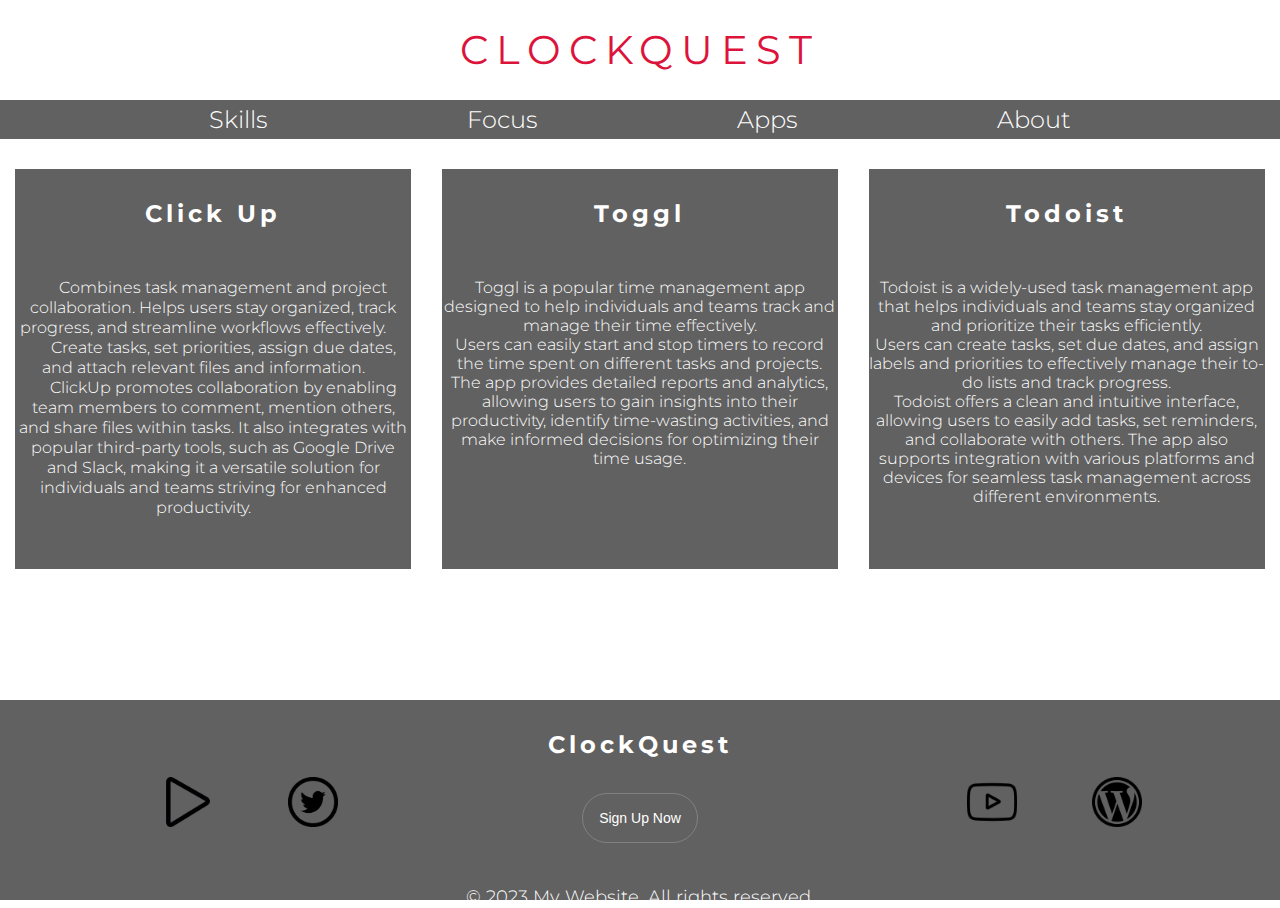
==== apps.html @ b295b9c7 "column fix" ====
<!DOCTYPE html>
<html lang="en">

<head>
    <meta charset="UTF-8">
    <meta http-equiv="X-UA-Compatible" content="IE=edge">
    <meta name="viewport" content="width=device-width, initial-scale=1.0">
    <meta name="keywords" content="time management, busy, organise">

    <link rel="stylesheet" href="assets/css/style.css">
    <title> ClockQuest </title>
</head>

<body>
    <header>
        <div><a href="index.html">
                <h1 id="logo" class="logo">ClockQuest</h1>
            </a>
        </div>
        <nav>
            <ul id="menu">
                <li>
                    <a href="skills.html">Skills</a>
                </li>
                <li>
                    <a href="focus.html">Focus</a>
                </li>
                <li>
                    <a href="apps.html">Apps</a>
                </li>
                <li>
                    <a href="signup.html">About</a>
                </li>
            </ul>
        </nav>
    </header>
    <main>
        <div class="website-row">
            <div class="column">
                <div class="column-long">
                    <a href="https://clickup.com/" target="_blank" rel="noopener" aria-label="Visit the ClickUp App"
                        (opens in a new tab)>
                        <h2 id="app-link">Click Up</h2>
                        <p>
                            <ul>
                                <li>Combines task management and project
                                    collaboration.
                                    Helps users stay organized, track progress,
                                    and streamline
                                    workflows effectively.</li>

                                <li>
                                    Create tasks, set priorities, assign due dates, and attach
                                    relevant files and information.
                                </li>

                                <li>
                                    ClickUp promotes collaboration by enabling team members to comment, mention others,
                                    and
                                    share files within tasks. It
                                    also integrates with popular third-party tools, such as Google Drive and Slack,
                                    making
                                    it a versatile solution for individuals and teams striving for
                                    enhanced productivity.
                                </li>
                            </ul>
                        </p>
                    </a>
                </div>
            </div>
            <div class="column">
                <div>
                    <a href="https://toggl.com/plan/index" target="_blank" rel="noopener"
                        aria-label="Visit the Toggl App" (opens in a new tab)>
                        <h2 id="app-link">Toggl</h2>
                        <p>
                            <ul>
                                <li>Toggl is a popular time management app designed to help individuals and teams track
                                    and
                                    manage their time effectively.</li>

                                <li>Users can easily start and stop timers to record the time spent on different tasks
                                    and
                                    projects.</li>

                                <li>The app provides detailed reports and analytics, allowing users to gain insights
                                    into
                                    their
                                    productivity, identify
                                    time-wasting activities, and make informed decisions for optimizing their time
                                    usage.
                                </li>
                            </ul>

                        </p>
                    </a>
                </div>
            </div>
            <div class="column">
                <div>
                    <a href="https://todoist.com" target="_blank" rel="noopener" aria-label="Visit the todoist App"
                        (opens in a new tab)>
                        <h2 id="app-link">Todoist</h2>
                        <p>
                            <ul>
                                <li>Todoist is a widely-used task management app that helps individuals and teams stay
                                    organized and prioritize their tasks
                                    efficiently.

                                <li>Users can create tasks, set due dates, and assign labels and priorities to
                                    effectively
                                    manage their to-do lists and
                                    track progress.</li>

                                <li>Todoist offers a clean and intuitive interface, allowing users to easily add tasks,
                                    set
                                    reminders, and collaborate with
                                    others. The app also supports integration with various platforms and devices for
                                    seamless task management across
                                    different environments.</li>

                            </ul>
                    </a>
                </div>
            </div>
        </div>
    </main>
    <footer class="container">
        <div class="website-row">
            <div class="website-left">
                <a href="https://play.google.com/store/games" alt="Google Play Icon" title="Google Play Store"
                    target="_blank" rel="noopener" aria-label="Visit Google PlayStore (opens in a new tab)"><img
                        src="assets/images/play-button.png" width="50" height="50"></a>
                <a href="https://twitter.com" alt="Twitter icon" title="Twitter" target="_blank" rel="noopener"
                    aria-label="Visit our Twitter page (opens in a new tab)"><img src="assets/images/twitter1.png"
                        width="50" height="50"></a>
            </div>
            <div>
                <a href="index.html">
                    <h1 id="logo-footer" class="logo-footer">ClockQuest</h1>
                </a>
                <div class="footer-wrapper">
                    <div class="footer-adiv">
                        <a href="signup.html" class="btn btn-footer">Sign Up Now</a>
                    </div>
                </div>
            </div>
            <div class="website-right">
                <a href="https://youtube.com" target="_blank" alt="Youtube Icon" title="YouTube" rel=" noopener"
                    aria-label="Visit our YouTube page (opens in a new tab)"><img src="assets/images/Youtube (1).png"
                        width="50" height="50"></a>
                <a href="https://wordpress.com/log-in?redirect_to=https%3A%2F%2Fwordpress.com%2F" alt="Word Press Icon"
                    title="WordPress" target="_blank" rel="noopener"
                    aria-label="Visit my WordPress Blog (opens in a new tab)"><img src="assets/images/wordpress.png"
                        width="50" height="50"></a>
            </div>
        </div>

        <div class="row">
            <div>
                <p>&copy; 2023 My Website. All rights reserved.</p>
            </div>
        </div>

    </footer>


</body>

</html>
---- assets/css/style.css ----
@import url('https://fonts.googleapis.com/css2?family=Montserrat:wght@300&family=Wix+Madefor+Text:wght@600&display=swap');

* {
    margin: 0;
    padding: 0;
    border: none;
}

* {
    box-sizing: border-box;
}

body {
    font-family: Montserrat, sans-serif;
    font-weight: 300;
    color: #616161;
}

/*headings and logo*/

h1 {
    font-family: Montserrat;
    font-size: 40px;
    letter-spacing: 4px;
    color: white;
}

h2 {
    font-family: Montserrat;
    letter-spacing: 4px;
    color: crimson;
    font-size: 24px;
    font-weight: bold;
    margin-top: 10px;
    margin-bottom: 10px;
}

p {
    text-align: center;
    margin: 10px;
    padding: 10px;
    margin-bottom: 20px;
}

li {
    text-align: center;
}

#logo {
    display: block;
    margin: 0 auto;
    /* Center horizontally */
    max-width: 400px;
    /* Adjust the max-width as needed */
    text-decoration: underline white;
    font-weight: 400;
    font-family: Montserrat;
    text-transform: uppercase;
    letter-spacing: 8px;
    color: crimson;
    text-align: center;
    line-height: 100px;
}


#menu {
    font-size: 150%;
}

nav {
    background-color: #616161;
    color: #fff;
    padding: 5px;
    height: 10%;
}

nav ul {
    list-style-type: none;
    padding: 0;
    margin: 0;
    display: flex;
    /* Display list items horizontally */
    justify-content: center;
    /* Center-align list items */

}

nav li {
    margin: 0 100px;
    display: inline;
    /* Add some spacing between list items */
}

nav a {
    text-decoration: none;
    color: #fff;
}


#menu a:hover {
    border-bottom: 1px solid white;
}

.logo {
    display: block;
    margin: 0 auto;
    /* Center horizontally */
    max-width: 500px;
    /* Adjust the max-width as needed */
    background-color: white;
    /* Set a background color for the logo */
    transform: scale(1);
    /* Start with a scaled-down size */
    animation: logo-animation 1s ease-in-out forwards;
    /* Apply the scale animation */
}

@keyframes logo-animation {
    from {
        transform: scale(0);
    }

    to {
        transform: scale(1);
    }
}

/*main image*/
#main-image {
    height: 425px;
    width: 100%;
    background: url('../images/pexels-photo-707676.jpeg');
    opacity: 0.5;
    background-color: rgba(255, 0, 0, );
}

.main-image-text {
    background-color: rgba(0, 0, 0, 0.8);
    /* Fallback color */
    opacity: 1.0;
    color: white;
    font-weight: bold;
    border: 5px solid #f1f1f1;
    position: absolute;
    top: 50%;
    left: 50%;
    transform: translate(-50%, -50%);
    z-index: 2;
    height: 50%;
    width: 80%;
    margin-top: 10%;
    padding: 5px;
    text-align: center;
}

.column {
    height: 100px;
    width: 50%;
    float: left;
}

.row::after {
    content: "";
    clear: both;
    display: table;
}


/*banners*/
.hover-container {
    text-align: center;
    border-bottom: 3px solid crimson;
    font-size: 1em;
    transition: all 0.25s linear;
    position: relative;
    margin: 2%;
}

.hover-container:before {
    content: "";
    display: block;
    width: 100%;
    height: 3px;
    background-color: #616161;
    position: absolute;
    left: 0;
    bottom: -3px;
    /* this is to match where the border is */
    transform-origin: left;
    transform: scale(0);
    transition: 0.25s linear;
    /*   will-change: transform; */
}

.hover-container:hover:before {
    transform: scale(1);
}


/*time management main section with 3 paragraphs*/

div p {
    color: #616161;
    font-size: 18px;
    line-height: 1.0;
    margin-top: 0;
    margin-bottom: 30px;
    text-align: center;
    padding: 5px;
}

#life-control {
    text-align: center;
    margin: 50px 0;
    font-size: 150%;
}

/*footer*/

footer {
    height: 200px;
    background-color: #616161;
    color: #fff;
    text-align: center;
    align-items: flex-end;
}

footer p {
    line-height: 10px;
    margin-bottom: 10px;
    color: white;
    margin: 0;
}

.footer-wrapper {
    padding-top: 50px;
    padding-bottom: 50px;
    font-size: 14px;
    text-align: center;
}

.footer-wrapper .footer-adiv .btn.btn-footer {
    padding: 16px;
    border-radius: 99px;
    margin-bottom: 40px;
    color: #fff;
    font-family: Poppins, sans-serif;
    width: 100%;
    -webkit-box-shadow: none;
    box-shadow: none;
    background-color: transparent;
    border: 1px solid rgba(255, 255, 255, .2);
    transition: .3s ease;
}

.footer-wrapper .footer-adiv .btn.btn-footer:hover {
    color: #fff;
    font-weight: bold;
}

.container {
    display: flex;
    justify-content: center;
    align-items: center;
    flex-wrap: wrap;
    padding: 20px;
}

img {
    margin: 25px;
}

.website-left,
.website-right {
    display: flex;
    align-items: center;
    gap: 25px;
}

#logo-footer {
    text-align: center;
    margin: 0;
    font-size: 24px;
    font-weight: bold;
    color: #fff;
}



.website-left a,
.website-right a {
    color: crimson;
}

.website-left a:hover,
.website-right a:hover {
    text-decoration: underline;
}

.website-left:before,
.website-right:before {
    content: "";
    display: block;
    height: 5px;
    width: 100%;
    background-color: crimson;
    margin-bottom: 15px;
}

/*sign up with email*/
#button {
    color: crimson;
}

.input-group {
    text-align: center;
    float: right;
    padding: 10px;
}

.button-zoom {}

/*app menu*/
body {
    font-family: Montserrat, sans-serif;
    font-weight: 300;
    color: #3a3a3a;
    min-height: 100vh;
    display: flex;
    flex-direction: column;
    margin: 0;
}

main {
    margin: 10px 0;
    flex-grow: 1;
}

.website-row {
    display: flex;
    width: 100%;
    justify-content: space-around;
    margin-top: 10px;
    margin-bottom: 10px;
    flex-grow: 1;
}

.container {
    display: flex;
    flex-wrap: wrap;
}

.column {
    text-align: center;
    text-decoration: none;
    background-color: #616161;
    width: calc(33.3% - 30px);
    margin: 10px;
    height: 25rem;
}

.column:hover {
    transform: scale(1.025);
}

.column-long {
    flex: 2;
    color: #616161;
}

div h3 {
    color: white;
    font-size: 25px;
    padding-bottom: 10px;
}

div.column-long ul li {
    display: inline;
    margin: 20px;
    line-height: 20px;
}

/*styling app links*/
a {
    color: white;
    text-decoration: none;
}

#app-link {
    padding-top: 20px;
    color: white;
    text-decoration: none;
}

#app-link:hover {
    color: crimson;
    text-decoration: none;
}

/*skills html*/
#skills-image {
    height: 400px;
    width: 100%;
    background: url('../images/pexels-photo-s714701.jpeg') no-repeat left;
    object-fit: cover;
}

#skills ls-text {
    color: white;
    text-align: center;
    font-size: 150%;
    background-color: #616161;
}

/* sign up form */

.container-signup {
    display: flex;
    justify-content: center;
    align-items: center;
    height: 100vh;
    background: url('../images/pexels-photo-714701.jpeg') no-repeat center center fixed;
    background-size: cover;
}

.signup-form {
    border: 2px solid #616161;
    background-color: rgba(255, 255, 255, 0.8);
    padding: 20px;
    margin: 0 auto;
    /* Add this line to center the form */
    max-width: 400px;
    /* Add this line to limit the form width */
}

.signup-form h2 {
    text-align: center;
}

.form-group {
    margin-bottom: 15px;
}

label {
    display: block;
    font-weight: bold;
}

input[type="text"],
input[type="email"] {
    width: 100%;
    padding: 10px;
    border: 1px solid #ccc;
    opacity: 0.8;
}

button[type="submit"] {
    display: block;
    width: 100%;
    padding: 10px;
    background-color: #333;
    color: #fff;
    border: none;
    cursor: pointer;
}

button[type="submit"]:hover {
    background-color: #555;
}

/* Media queries for mobile and tablet */
@media screen and (max-width: 767px) {
    header h1 {
        font-size: 24px;
    }

    main {
        margin: 10px;
        padding: 0;
    }

    section {
        margin-bottom: 20px;
    }

    h2 {
        font-size: 20px;
    }

    p {
        font-size: 14px;
    }
}

@media screen and (min-width: 768px) and (max-width: 1023px)
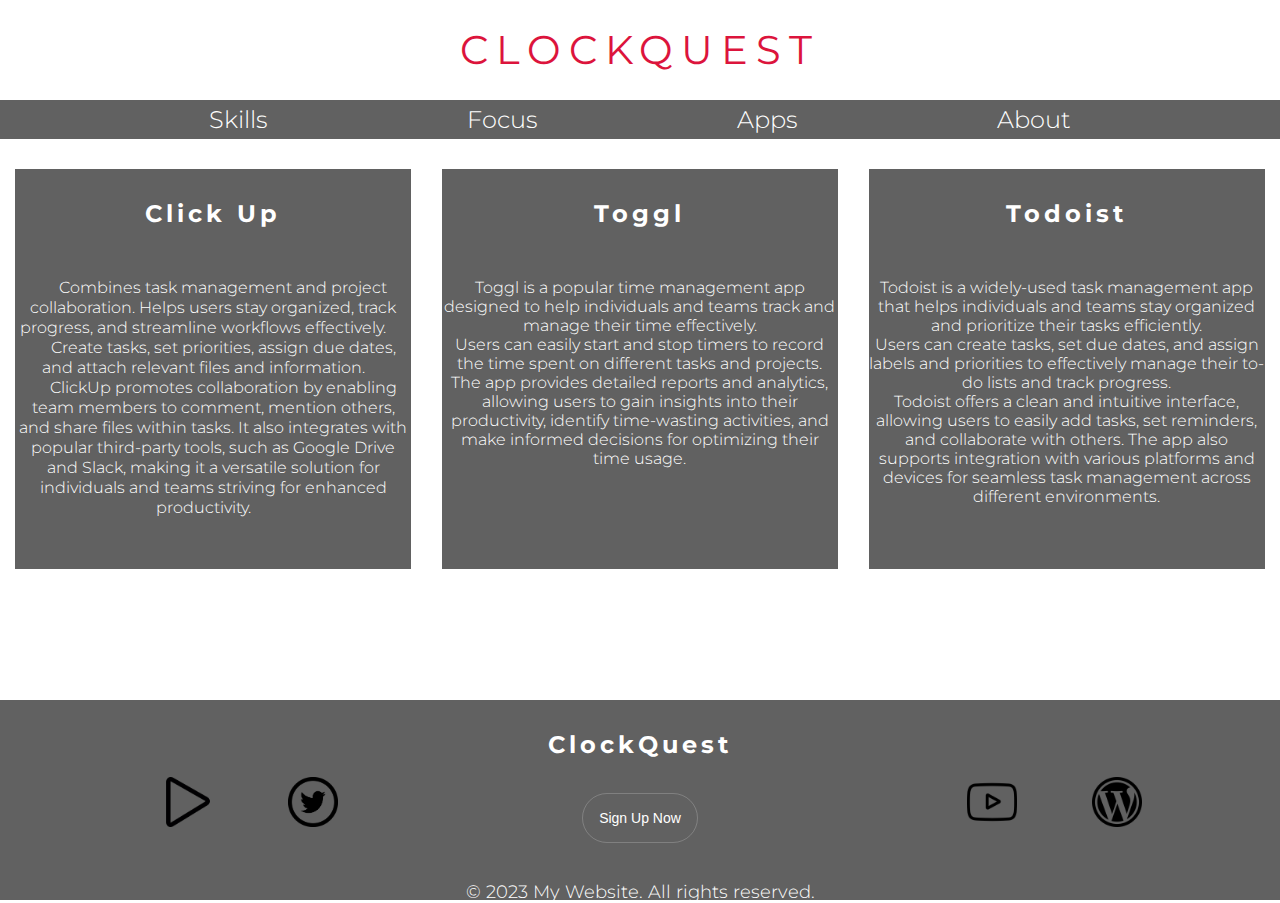
==== commit 153a49cb: "fixed html errors" ====
--- a/apps.html
+++ b/apps.html
@@ -38,9 +38,8 @@
         <div class="website-row">
             <div class="column">
                 <div class="column-long">
-                    <a href="https://clickup.com/" target="_blank" rel="noopener" aria-label="Visit the ClickUp App"
-                        (opens in a new tab)>
-                        <h2 id="app-link">Click Up</h2>
+                    <a href="https://clickup.com/" target="_blank" rel="noopener" aria-label="Visit the ClickUp App">
+                        <h2 id="app-link-clickup">Click Up</h2>
                         <p>
                             <ul>
                                 <li>Combines task management and project
@@ -64,15 +63,14 @@
                                     enhanced productivity.
                                 </li>
                             </ul>
-                        </p>
                     </a>
                 </div>
             </div>
             <div class="column">
                 <div>
                     <a href="https://toggl.com/plan/index" target="_blank" rel="noopener"
-                        aria-label="Visit the Toggl App" (opens in a new tab)>
-                        <h2 id="app-link">Toggl</h2>
+                        aria-label="Visit the Toggl App">
+                        <h2 id="app-link-toggl">Toggl</h2>
                         <p>
                             <ul>
                                 <li>Toggl is a popular time management app designed to help individuals and teams track
@@ -91,16 +89,13 @@
                                     usage.
                                 </li>
                             </ul>
-
-                        </p>
                     </a>
                 </div>
             </div>
             <div class="column">
                 <div>
-                    <a href="https://todoist.com" target="_blank" rel="noopener" aria-label="Visit the todoist App"
-                        (opens in a new tab)>
-                        <h2 id="app-link">Todoist</h2>
+                    <a href="https://todoist.com" target="_blank" rel="noopener" aria-label="Visit the todoist App">
+                        <h2 id="app-link-todoist">Todoist</h2>
                         <p>
                             <ul>
                                 <li>Todoist is a widely-used task management app that helps individuals and teams stay
@@ -128,12 +123,12 @@
     <footer class="container">
         <div class="website-row">
             <div class="website-left">
-                <a href="https://play.google.com/store/games" alt="Google Play Icon" title="Google Play Store"
-                    target="_blank" rel="noopener" aria-label="Visit Google PlayStore (opens in a new tab)"><img
-                        src="assets/images/play-button.png" width="50" height="50"></a>
-                <a href="https://twitter.com" alt="Twitter icon" title="Twitter" target="_blank" rel="noopener"
+                <a href="https://play.google.com/store/games" title="Google Play Store" target="_blank" rel="noopener"
+                    aria-label="Visit Google PlayStore (opens in a new tab)"><img src="assets/images/play-button.png"
+                        alt="Google Play Icon" width="50" height="50"></a>
+                <a href="https://twitter.com" title="Twitter" target="_blank" rel="noopener"
                     aria-label="Visit our Twitter page (opens in a new tab)"><img src="assets/images/twitter1.png"
-                        width="50" height="50"></a>
+                        alt="Twitter icon" width="50" height="50"></a>
             </div>
             <div>
                 <a href="index.html">
@@ -146,13 +141,12 @@
                 </div>
             </div>
             <div class="website-right">
-                <a href="https://youtube.com" target="_blank" alt="Youtube Icon" title="YouTube" rel=" noopener"
-                    aria-label="Visit our YouTube page (opens in a new tab)"><img src="assets/images/Youtube (1).png"
-                        width="50" height="50"></a>
-                <a href="https://wordpress.com/log-in?redirect_to=https%3A%2F%2Fwordpress.com%2F" alt="Word Press Icon"
-                    title="WordPress" target="_blank" rel="noopener"
-                    aria-label="Visit my WordPress Blog (opens in a new tab)"><img src="assets/images/wordpress.png"
-                        width="50" height="50"></a>
+                <a href="https://youtube.com" target="_blank" title="YouTube" rel=" noopener"
+                    aria-label="Visit our YouTube page (opens in a new tab)"><img src="assets/images/Youtube(1).png"
+                        alt="Youtube Icon" width="50" height="50"></a>
+                <a href="https://wordpress.com/log-in?redirect_to=https%3A%2F%2Fwordpress.com%2F" title="WordPress"
+                    target="_blank" rel="noopener" aria-label="Visit my WordPress Blog (opens in a new tab)"><img
+                        src="assets/images/wordpress.png" alt="Word Press Icon" width="50" height="50"></a>
             </div>
         </div>
 
--- a/assets/css/style.css
+++ b/assets/css/style.css
@@ -115,6 +115,24 @@
     /* Apply the scale animation */
 }
 
+article {
+    text-align: center;
+}
+
+article h3,
+h4,
+h5,
+h6 {
+    text-align: center;
+    color: crimson;
+}
+
+.focus {
+    text-align: center;
+    margin-top: 20px;
+    padding: 5px;
+}
+
 @keyframes logo-animation {
     from {
         transform: scale(0);
@@ -131,7 +149,6 @@
     width: 100%;
     background: url('../images/pexels-photo-707676.jpeg');
     opacity: 0.5;
-    background-color: rgba(255, 0, 0, );
 }
 
 .main-image-text {
@@ -209,7 +226,19 @@
     padding: 5px;
 }
 
-#life-control {
+#life-control-1 {
+    text-align: center;
+    margin: 50px 0;
+    font-size: 150%;
+}
+
+#life-control-3 {
+    text-align: center;
+    margin: 50px 0;
+    font-size: 150%;
+}
+
+#life-control-3 {
     text-align: center;
     margin: 50px 0;
     font-size: 150%;
@@ -223,13 +252,14 @@
     color: #fff;
     text-align: center;
     align-items: flex-end;
+    margin-top: 20px;
 }
 
 footer p {
     line-height: 10px;
-    margin-bottom: 10px;
     color: white;
     margin: 0;
+    padding: 0;
 }
 
 .footer-wrapper {
@@ -317,8 +347,6 @@
     float: right;
     padding: 10px;
 }
-
-.button-zoom {}
 
 /*app menu*/
 body {
@@ -386,13 +414,35 @@
     text-decoration: none;
 }
 
-#app-link {
+#app-link-todoist {
     padding-top: 20px;
     color: white;
     text-decoration: none;
 }
 
-#app-link:hover {
+#app-link-toggl {
+    padding-top: 20px;
+    color: white;
+    text-decoration: none;
+}
+
+#app-link-clickup {
+    padding-top: 20px;
+    color: white;
+    text-decoration: none;
+}
+
+#app-link-todoist:hover {
+    color: crimson;
+    text-decoration: none;
+}
+
+#app-link-toggl:hover {
+    color: crimson;
+    text-decoration: none;
+}
+
+#app-link-clickup:hover {
     color: crimson;
     text-decoration: none;
 }
@@ -410,6 +460,14 @@
     text-align: center;
     font-size: 150%;
     background-color: #616161;
+}
+
+.article-border {
+    border-width: 3px;
+    border-style: solid;
+    border-color: #616161;
+    margin: 5px;
+    text-align: center;
 }
 
 /* sign up form */
@@ -490,6 +548,59 @@
     p {
         font-size: 14px;
     }
-}
-
-@media screen and (min-width: 768px) and (max-width: 1023px)+
+
+}
+
+@media screen and (max-width: 950px) {
+
+    header h1 {
+        font-size: 16px;
+    }
+
+    main {
+        margin: 12px;
+        padding: 0;
+    }
+
+    section {
+        margin-bottom: 12px;
+    }
+
+    h2 {
+        font-size: 14px;
+    }
+
+    p {
+        font-size: 10px;
+    }
+
+    #main-image-text {
+        display: none;
+    }
+
+    #menu {
+        margin: auto;
+        display: flex;
+        flex-direction: column;
+        resize: vertical;
+        overflow: hidden;
+        background-color: #616161;
+    }
+
+    #menu a {
+        float: left;
+        display: block;
+        color: #f2f2f2;
+        text-align: center;
+        padding: 14px 16px;
+        text-decoration: none;
+        font-size: 17px;
+    }
+
+    footer {
+        img {
+            margin: auto;
+        }
+    }
+}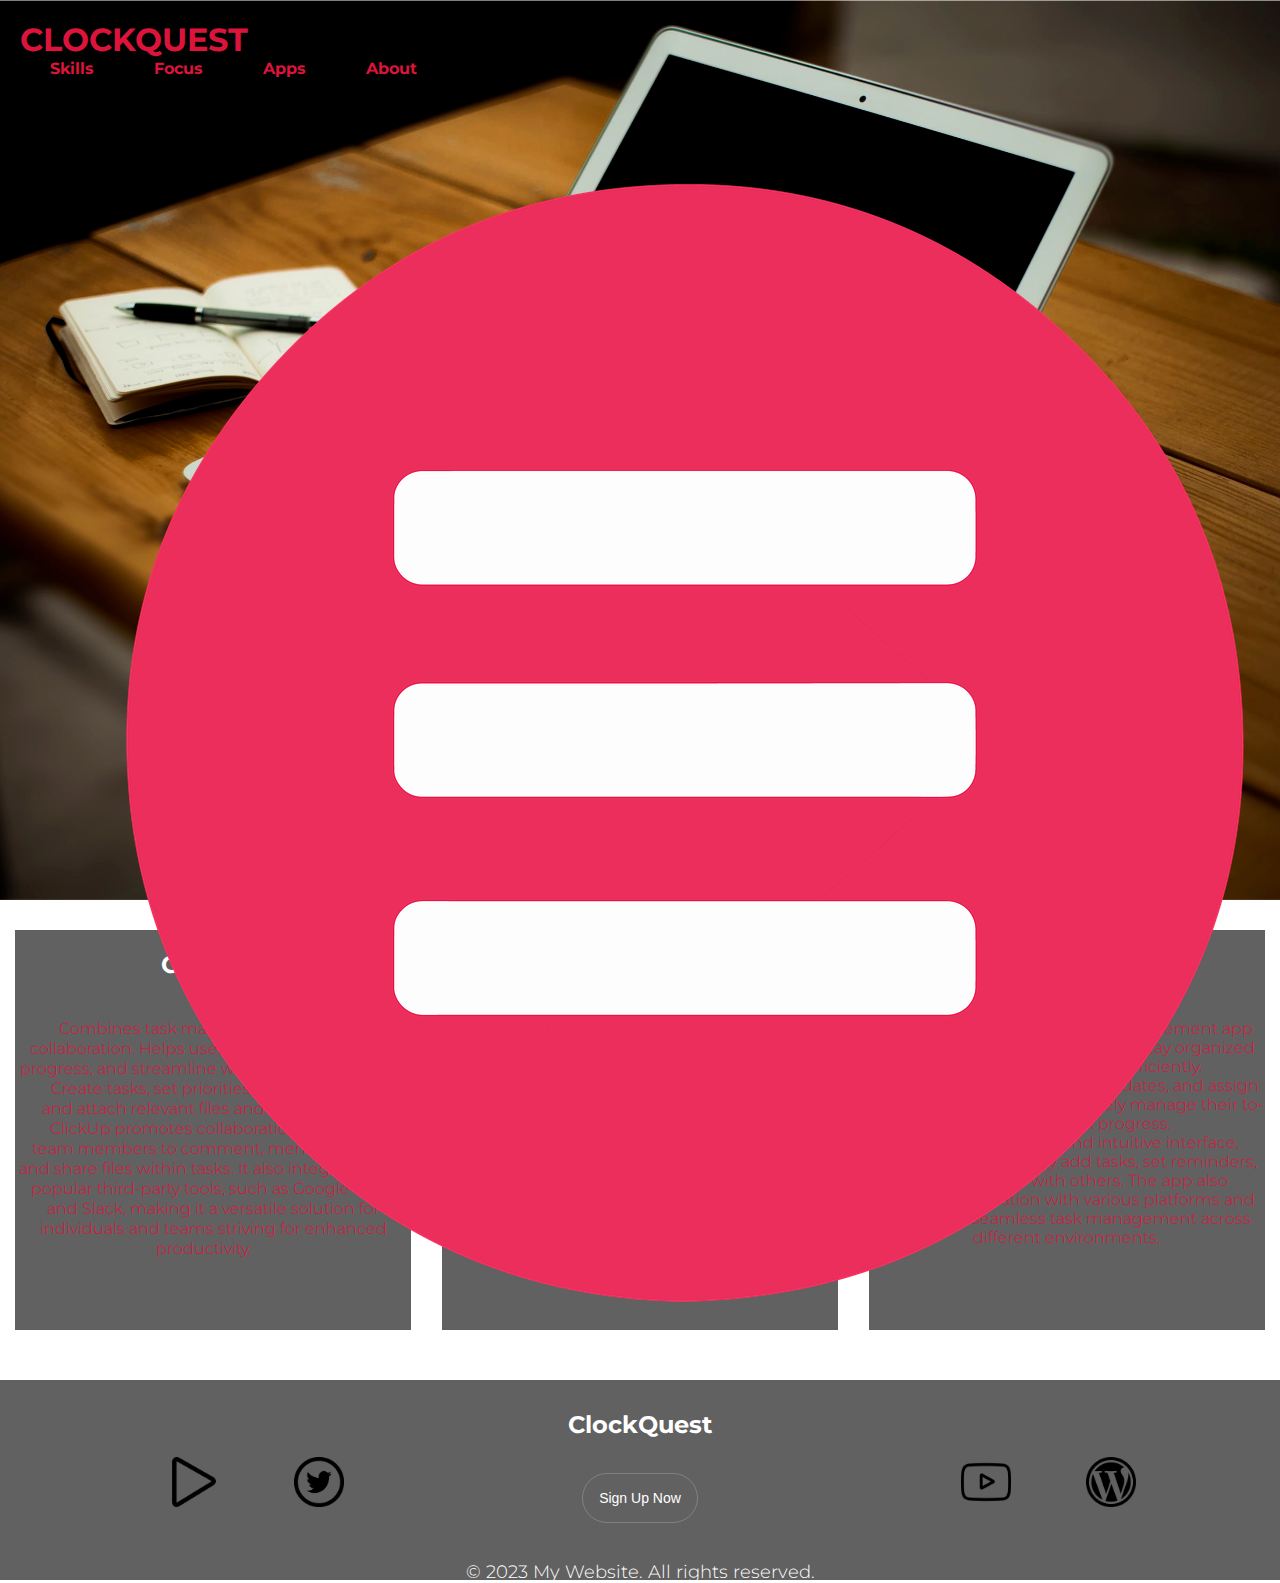
==== commit 0471c5df: "nav links" ====
--- a/apps.html
+++ b/apps.html
@@ -5,69 +5,97 @@
     <meta charset="UTF-8">
     <meta http-equiv="X-UA-Compatible" content="IE=edge">
     <meta name="viewport" content="width=device-width, initial-scale=1.0">
-    <meta name="keywords" content="time management, busy, organise">
-
+    <meta name="keywords" content="time management, busy, organise, productivity">
+    <meta name="description"
+        content="time management, busy life, organise your life, increase productivity, focus on your daily tasks">
     <link rel="stylesheet" href="assets/css/style.css">
     <title> ClockQuest </title>
 </head>
 
 <body>
+    <nav class="navbar">
+        <a href="index.html">
+            <h1 id="logo" class="logo">ClockQuest</h1>
+        </a>
+        <ul class="nav-links">
+            <li class="active">
+                <a href="skills.html">Skills</a>
+            </li>
+            <li class="active">
+                <a href="focus.html">Focus</a>
+            </li>
+            <li class="active">
+                <a href="apps.html">Apps</a>
+            </li>
+            <li class="active">
+                <a href="signup.html">About</a>
+            </li>
+        </ul>
+        <img src="./assets/images/menu-button.webp" alt="Menu" class="menu-button">
+    </nav>
+
     <header>
-        <div><a href="index.html">
-                <h1 id="logo" class="logo">ClockQuest</h1>
-            </a>
-        </div>
-        <nav>
-            <ul id="menu">
-                <li>
-                    <a href="skills.html">Skills</a>
-                </li>
-                <li>
-                    <a href="focus.html">Focus</a>
-                </li>
-                <li>
-                    <a href="apps.html">Apps</a>
-                </li>
-                <li>
-                    <a href="signup.html">About</a>
-                </li>
-            </ul>
-        </nav>
+        <wrapper>
+            <div class="main-text-image">
+                <h2>Losing Track Of Your Time?</h2>
+                <div class="line"></div>
+                <h2>Have A Never Ending To Do List?</h2>
+                <div class="line"></div>
+                <h2>Want To Be Productive?</h2>
+                <br>
+                <a href="signup.html" class="learnmorebtn">Increase Productivity</a>
+            </div>
+        </wrapper>
     </header>
+    <script>
+        const menubutton = document.querySelector('.menu-button');
+        const navlinks = document.querySelector('.nav-links');
+
+        menubutton.addEventListener('click', () => {
+            navlinks.classlist.toggle('mobile-menu');
+        })
+    </script>
+
+
+
     <main>
         <div class="website-row">
             <div class="column">
                 <div class="column-long">
-                    <a href="https://clickup.com/" target="_blank" rel="noopener" aria-label="Visit the ClickUp App">
-                        <h2 id="app-link-clickup">Click Up</h2>
-                        <p>
-                            <ul>
-                                <li>Combines task management and project
-                                    collaboration.
-                                    Helps users stay organized, track progress,
-                                    and streamline
-                                    workflows effectively.</li>
+                    <div class="leftColumn">
+                        <a href="https://clickup.com/" target="_blank" rel="noopener"
+                            aria-label="Visit the ClickUp App">
+                            <h2 id="app-link-clickup">Click Up</h2>
+                            <p>
+                                <ul>
+                                    <li>Combines task management and project
+                                        collaboration.
+                                        Helps users stay organized, track progress,
+                                        and streamline
+                                        workflows effectively.</li>
 
-                                <li>
-                                    Create tasks, set priorities, assign due dates, and attach
-                                    relevant files and information.
-                                </li>
+                                    <li>
+                                        Create tasks, set priorities, assign due dates, and attach
+                                        relevant files and information.
+                                    </li>
 
-                                <li>
-                                    ClickUp promotes collaboration by enabling team members to comment, mention others,
-                                    and
-                                    share files within tasks. It
-                                    also integrates with popular third-party tools, such as Google Drive and Slack,
-                                    making
-                                    it a versatile solution for individuals and teams striving for
-                                    enhanced productivity.
-                                </li>
-                            </ul>
-                    </a>
+                                    <li>
+                                        ClickUp promotes collaboration by enabling team members to comment, mention
+                                        others,
+                                        and
+                                        share files within tasks. It
+                                        also integrates with popular third-party tools, such as Google Drive and Slack,
+                                        making
+                                        it a versatile solution for individuals and teams striving for
+                                        enhanced productivity.
+                                    </li>
+                                </ul>
+                        </a>
+                    </div>
                 </div>
             </div>
             <div class="column">
-                <div>
+                <div class="middleColumn">
                     <a href="https://toggl.com/plan/index" target="_blank" rel="noopener"
                         aria-label="Visit the Toggl App">
                         <h2 id="app-link-toggl">Toggl</h2>
@@ -93,7 +121,7 @@
                 </div>
             </div>
             <div class="column">
-                <div>
+                <div class="rightColumn">
                     <a href="https://todoist.com" target="_blank" rel="noopener" aria-label="Visit the todoist App">
                         <h2 id="app-link-todoist">Todoist</h2>
                         <p>
--- a/assets/css/style.css
+++ b/assets/css/style.css
@@ -3,188 +3,117 @@
 * {
     margin: 0;
     padding: 0;
-    border: none;
-}
-
-* {
     box-sizing: border-box;
 }
 
-body {
-    font-family: Montserrat, sans-serif;
-    font-weight: 300;
-    color: #616161;
-}
-
-/*headings and logo*/
-
-h1 {
-    font-family: Montserrat;
-    font-size: 40px;
-    letter-spacing: 4px;
-    color: white;
-}
-
-h2 {
-    font-family: Montserrat;
-    letter-spacing: 4px;
-    color: crimson;
-    font-size: 24px;
+a {
+    text-decoration: none;
+    padding: 0px; /*changed last night to fix footer was at 10px*/
+    color: crimson;
+}
+
+.logo {
+    color: crimson;
+    text-transform: uppercase;
+    text-decoration: none;
+}
+
+header {
+    width: 100vw;
+    height: 100vh;
+    background-image: url(../images/mac_book.jpg);
+    background-position: center;
+    background-size: cover;
+    display: flex;
+    align-items: center;
+    justify-content: center;
+    color: white;
+    letter-spacing: 5px;
+    text-align: center;
+}
+
+.header-content {
+    margin-bottom: 200px;
+    color: white;
+}
+
+.header-content h2 {
+    font-size: 6vmin;
+    text-align: center;
+}
+
+.line {
+    width: 190px;
+    height: 4px;
+    background: white;
+    margin: 10px auto;
+    border-radius: 5px;
+}
+
+.header-content h1 {
+    font-size: 15vmin;
+    margin-top: 30px;
+    margin-bottom: 30px;
+    text-align: center;
+}
+
+.learnmorebtn {
+    padding: 8px 10px;
+    background: crimson;
+    border-radius: 30px;
+    color: white;
+    float: bottom;
+}
+
+ul {
+    list-style: none;
+}
+
+.main-text-image {
+    width: 320px;
+    padding: 10px;
+    border: 5px solid gray;
+    margin: 0;
+    color: white;
+    background-color: grey;
+
+}
+
+/*nav bar*/
+.navbar {
+    position: absolute;
+    top: 0;
+    left: 0;
+    display: inline-block;
+    width: 100%;
+    justify-content: space-between;
+    padding: 20px;
+    color: white;
+}
+
+.nav-links {
+    display: flex;
+    align-items: center;
+}
+
+.nav-links li {
+    margin: 0 30px;
+    color: crimson;
+    text-decoration: none;
+}
+
+.nav-links li a:hover {
+    border-bottom: 1px solid crimson;
+}
+
+.active {
+    color: crimson;
+    text-decoration: none;
     font-weight: bold;
-    margin-top: 10px;
-    margin-bottom: 10px;
-}
-
-p {
-    text-align: center;
-    margin: 10px;
-    padding: 10px;
-    margin-bottom: 20px;
-}
-
-li {
-    text-align: center;
-}
-
-#logo {
-    display: block;
-    margin: 0 auto;
-    /* Center horizontally */
-    max-width: 400px;
-    /* Adjust the max-width as needed */
-    text-decoration: underline white;
-    font-weight: 400;
-    font-family: Montserrat;
-    text-transform: uppercase;
-    letter-spacing: 8px;
-    color: crimson;
-    text-align: center;
-    line-height: 100px;
-}
-
-
-#menu {
-    font-size: 150%;
-}
-
-nav {
-    background-color: #616161;
-    color: #fff;
-    padding: 5px;
-    height: 10%;
-}
-
-nav ul {
-    list-style-type: none;
-    padding: 0;
-    margin: 0;
-    display: flex;
-    /* Display list items horizontally */
-    justify-content: center;
-    /* Center-align list items */
-
-}
-
-nav li {
-    margin: 0 100px;
-    display: inline;
-    /* Add some spacing between list items */
-}
-
-nav a {
-    text-decoration: none;
-    color: #fff;
-}
-
-
-#menu a:hover {
-    border-bottom: 1px solid white;
-}
-
-.logo {
-    display: block;
-    margin: 0 auto;
-    /* Center horizontally */
-    max-width: 500px;
-    /* Adjust the max-width as needed */
-    background-color: white;
-    /* Set a background color for the logo */
-    transform: scale(1);
-    /* Start with a scaled-down size */
-    animation: logo-animation 1s ease-in-out forwards;
-    /* Apply the scale animation */
-}
-
-article {
-    text-align: center;
-}
-
-article h3,
-h4,
-h5,
-h6 {
-    text-align: center;
-    color: crimson;
-}
-
-.focus {
-    text-align: center;
-    margin-top: 20px;
-    padding: 5px;
-}
-
-@keyframes logo-animation {
-    from {
-        transform: scale(0);
-    }
-
-    to {
-        transform: scale(1);
-    }
-}
-
-/*main image*/
-#main-image {
-    height: 425px;
-    width: 100%;
-    background: url('../images/pexels-photo-707676.jpeg');
-    opacity: 0.5;
-}
-
-.main-image-text {
-    background-color: rgba(0, 0, 0, 0.8);
-    /* Fallback color */
-    opacity: 1.0;
-    color: white;
-    font-weight: bold;
-    border: 5px solid #f1f1f1;
-    position: absolute;
-    top: 50%;
-    left: 50%;
-    transform: translate(-50%, -50%);
-    z-index: 2;
-    height: 50%;
-    width: 80%;
-    margin-top: 10%;
-    padding: 5px;
-    text-align: center;
-}
-
-.column {
-    height: 100px;
-    width: 50%;
-    float: left;
-}
-
-.row::after {
-    content: "";
-    clear: both;
-    display: table;
-}
-
-
-/*banners*/
-.hover-container {
+}
+
+
+*banners*/.hover-container {
     text-align: center;
     border-bottom: 3px solid crimson;
     font-size: 1em;
@@ -213,9 +142,7 @@
     transform: scale(1);
 }
 
-
 /*time management main section with 3 paragraphs*/
-
 div p {
     color: #616161;
     font-size: 18px;
@@ -228,24 +155,26 @@
 
 #life-control-1 {
     text-align: center;
+    color: white;
     margin: 50px 0;
     font-size: 150%;
 }
 
-#life-control-3 {
-    text-align: center;
+#life-control-2 {
+    text-align: center;
+    color: white;
     margin: 50px 0;
     font-size: 150%;
 }
 
 #life-control-3 {
     text-align: center;
+    color: white;
     margin: 50px 0;
     font-size: 150%;
 }
 
 /*footer*/
-
 footer {
     height: 200px;
     background-color: #616161;
@@ -315,8 +244,6 @@
     color: #fff;
 }
 
-
-
 .website-left a,
 .website-right a {
     color: crimson;
@@ -409,10 +336,7 @@
 }
 
 /*styling app links*/
-a {
-    color: white;
-    text-decoration: none;
-}
+
 
 #app-link-todoist {
     padding-top: 20px;
@@ -463,15 +387,14 @@
 }
 
 .article-border {
-    border-width: 3px;
+    border-width: 1px;
     border-style: solid;
-    border-color: #616161;
+    border-color: #bbbbbb;
     margin: 5px;
     text-align: center;
 }
 
 /* sign up form */
-
 .container-signup {
     display: flex;
     justify-content: center;
@@ -526,81 +449,41 @@
     background-color: #555;
 }
 
-/* Media queries for mobile and tablet */
-@media screen and (max-width: 767px) {
-    header h1 {
-        font-size: 24px;
-    }
-
-    main {
-        margin: 10px;
+/* Media queries for mobile and tablet *
+
+/*media queries*/
+@media screen and (max-width: 950px) {
+    .navbar {
         padding: 0;
-    }
-
-    section {
-        margin-bottom: 20px;
-    }
-
-    h2 {
-        font-size: 20px;
-    }
-
-    p {
-        font-size: 14px;
-    }
-
-
-}
-
-@media screen and (max-width: 950px) {
-
-    header h1 {
-        font-size: 16px;
-    }
-
-    main {
-        margin: 12px;
-        padding: 0;
-    }
-
-    section {
-        margin-bottom: 12px;
-    }
-
-    h2 {
-        font-size: 14px;
-    }
-
-    p {
-        font-size: 10px;
-    }
-
-    #main-image-text {
-        display: none;
-    }
-
-    #menu {
-        margin: auto;
-        display: flex;
+        display: block;
+    }
+
+    .logo {
+        position: absolute;
+        top: 30px;
+        left: 30px;
+    }
+
+    .nav-links {
         flex-direction: column;
-        resize: vertical;
+        width: 100%;
+        height: auto;
+        justify-content: center;
+        background-color: #616161;
         overflow: hidden;
-        background-color: #616161;
-    }
-
-    #menu a {
-        float: left;
-        display: block;
-        color: #f2f2f2;
-        text-align: center;
-        padding: 14px 16px;
-        text-decoration: none;
-        font-size: 17px;
-    }
-
-    footer {
-        img {
-            margin: auto;
-        }
-    }
-}+    }
+    .nav-links a {
+        color: white;
+    }
+
+    .nav-links li {
+        margin: 30px auto;
+    }
+
+    .main-text-image {
+        width: auto;
+        padding: auto;
+        margin: 0;
+
+    }
+    footer {        max-height: auto;        max-width: auto;        padding: 0;    }    footer img {        max-width: 20px;        max-height: 20px;        float: left;        margin-left: 0;        display: inline-flex;    }    .website-left,    .website-right {        max-width: 20px;        max-height: 20px;        float: left;        margin-left: 0;        display: flex;        justify-content: flex-start;        gap: 0px;    }    .website-left {margin-left: 2px;}    .logo-footer {        display: none;    }    .footer-wrapper {        max-height: 20px;    }    .column {        resize: vertical;        height: auto;    }}
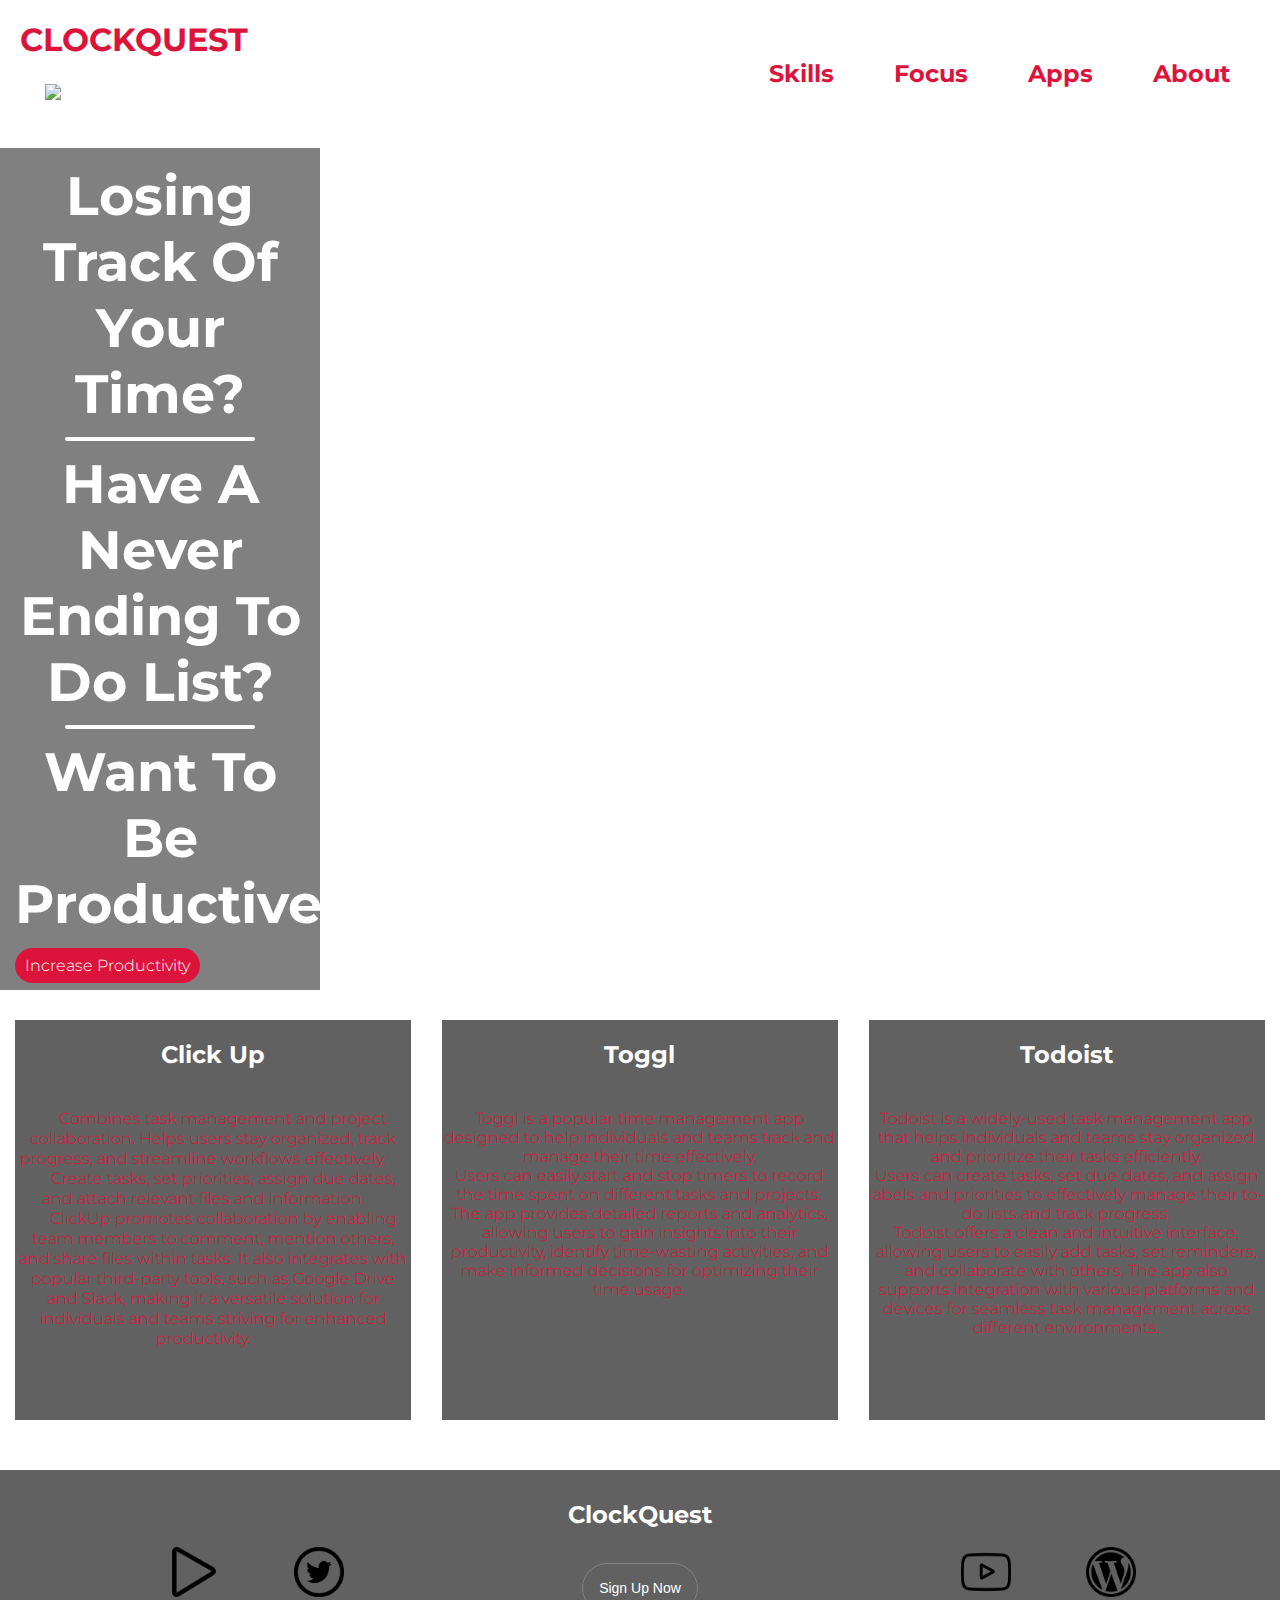
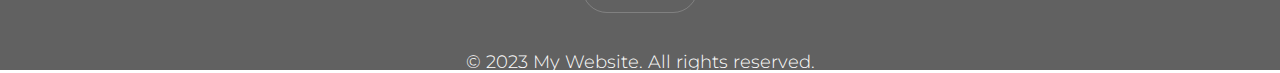
==== commit 164ac910: "update media queries with new header" ====
--- a/apps.html
+++ b/apps.html
@@ -47,14 +47,6 @@
             </div>
         </wrapper>
     </header>
-    <script>
-        const menubutton = document.querySelector('.menu-button');
-        const navlinks = document.querySelector('.nav-links');
-
-        menubutton.addEventListener('click', () => {
-            navlinks.classlist.toggle('mobile-menu');
-        })
-    </script>
 
 
 
--- a/assets/css/style.css
+++ b/assets/css/style.css
@@ -19,6 +19,12 @@
 }
 
 header {
+    float: right;
+    list-style-type: none;
+    margin-right: 30px;
+}
+
+#main-image-section {
     width: 100vw;
     height: 100vh;
     background-image: url(../images/mac_book.jpg);
@@ -32,12 +38,12 @@
     text-align: center;
 }
 
-.header-content {
+.main-text-image {
     margin-bottom: 200px;
     color: white;
 }
 
-.header-content h2 {
+.main-text-image h2 {
     font-size: 6vmin;
     text-align: center;
 }
@@ -50,7 +56,7 @@
     border-radius: 5px;
 }
 
-.header-content h1 {
+.main-text-image h1 {
     font-size: 15vmin;
     margin-top: 30px;
     margin-bottom: 30px;
@@ -81,25 +87,27 @@
 
 /*nav bar*/
 .navbar {
-    position: absolute;
+    align-items: flex-start;
     top: 0;
     left: 0;
     display: inline-block;
     width: 100%;
-    justify-content: space-between;
     padding: 20px;
     color: white;
+    align-items: center;
 }
 
 .nav-links {
     display: flex;
     align-items: center;
+    float: right;
 }
 
 .nav-links li {
     margin: 0 30px;
     color: crimson;
     text-decoration: none;
+    font-size: 1.5rem;
 }
 
 .nav-links li a:hover {
@@ -113,7 +121,8 @@
 }
 
 
-*banners*/.hover-container {
+/*banners*/
+.hover-container {
     text-align: center;
     border-bottom: 3px solid crimson;
     font-size: 1em;
@@ -459,9 +468,9 @@
     }
 
     .logo {
-        position: absolute;
         top: 30px;
         left: 30px;
+        color: crimson;
     }
 
     .nav-links {
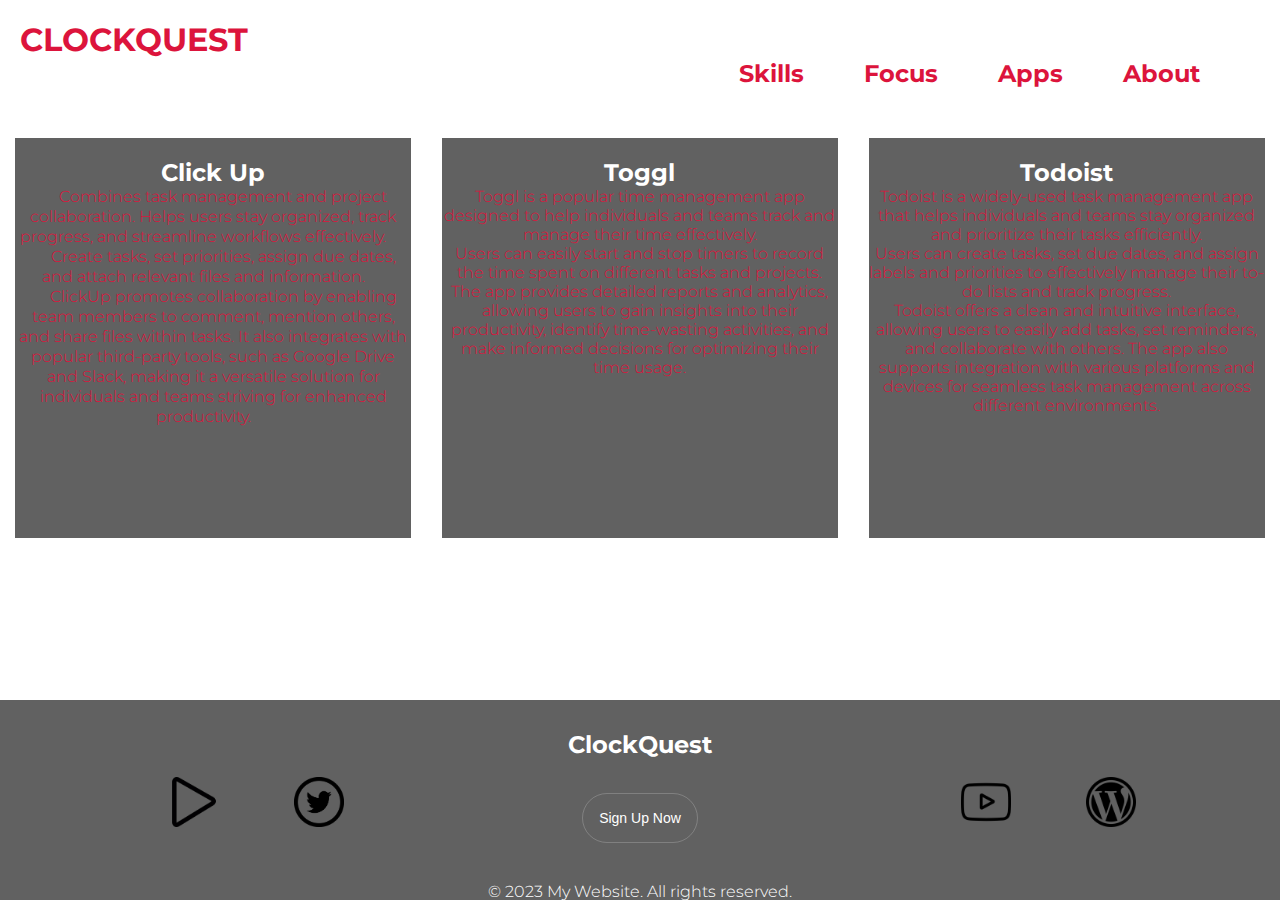
==== commit 65064d8b: "main body update" ====
--- a/apps.html
+++ b/apps.html
@@ -13,41 +13,29 @@
 </head>
 
 <body>
-    <nav class="navbar">
-        <a href="index.html">
-            <h1 id="logo" class="logo">ClockQuest</h1>
-        </a>
-        <ul class="nav-links">
-            <li class="active">
-                <a href="skills.html">Skills</a>
-            </li>
-            <li class="active">
-                <a href="focus.html">Focus</a>
-            </li>
-            <li class="active">
-                <a href="apps.html">Apps</a>
-            </li>
-            <li class="active">
-                <a href="signup.html">About</a>
-            </li>
-        </ul>
-        <img src="./assets/images/menu-button.webp" alt="Menu" class="menu-button">
-    </nav>
-
     <header>
-        <wrapper>
-            <div class="main-text-image">
-                <h2>Losing Track Of Your Time?</h2>
-                <div class="line"></div>
-                <h2>Have A Never Ending To Do List?</h2>
-                <div class="line"></div>
-                <h2>Want To Be Productive?</h2>
-                <br>
-                <a href="signup.html" class="learnmorebtn">Increase Productivity</a>
+        <nav class="navbar">
+            <div class="active">
+                <a href="index.html">
+                    <h1 id="logo" class="logo">ClockQuest</h1>
+                </a>
+                <ul class="nav-links">
+                    <li id="active" class="active">
+                        <a href="skills.html">Skills</a>
+                    </li>
+                    <li class="active">
+                        <a href="focus.html">Focus</a>
+                    </li>
+                    <li class="active">
+                        <a href="apps.html">Apps</a>
+                    </li>
+                    <li class="active">
+                        <a href="signup.html">About</a>
+                    </li>
+                </ul>
             </div>
-        </wrapper>
+        </nav>
     </header>
-
 
 
     <main>
--- a/assets/css/style.css
+++ b/assets/css/style.css
@@ -4,6 +4,10 @@
     margin: 0;
     padding: 0;
     box-sizing: border-box;
+}
+
+body, html {
+    overflow-x: hidden;
 }
 
 a {
@@ -70,6 +74,9 @@
     color: white;
     float: bottom;
 }
+
+a .learnmorebtn:hover {
+    background-color: #555;}
 
 ul {
     list-style: none;
@@ -150,38 +157,34 @@
 .hover-container:hover:before {
     transform: scale(1);
 }
-
-/*time management main section with 3 paragraphs*/
-div p {
-    color: #616161;
-    font-size: 18px;
-    line-height: 1.0;
-    margin-top: 0;
-    margin-bottom: 30px;
-    text-align: center;
-    padding: 5px;
-}
-
-#life-control-1 {
-    text-align: center;
-    color: white;
-    margin: 50px 0;
-    font-size: 150%;
-}
-
-#life-control-2 {
-    text-align: center;
-    color: white;
-    margin: 50px 0;
-    font-size: 150%;
-}
-
-#life-control-3 {
-    text-align: center;
-    color: white;
-    margin: 50px 0;
-    font-size: 150%;
-}
+/**/
+/*time management main page section with 3 paragraphs and images*/
+.main-page-info {
+    display: flex;
+    align-items: flex-start;
+    padding: 10px;
+    margin: 10px;
+}
+
+.first-column-text {
+    flex: 1;
+    float: left;
+    text-align: left;
+    width: 50%;
+    margin-left: 10px;
+}
+
+.first-main-page-image {
+    flex: 1;
+    float: right;
+    text-align: right;
+    height: auto;
+    margin-right: 10px;
+}
+.main-page-info h2 {
+    color: crimson;
+}
+
 
 /*footer*/
 footer {
@@ -486,7 +489,7 @@
     }
 
     .nav-links li {
-        margin: 30px auto;
+        margin: 5px auto;
     }
 
     .main-text-image {
@@ -495,4 +498,8 @@
         margin: 0;
 
     }
+    .first-main-page-image{
+        display: none;
+    }
+
     footer {        max-height: auto;        max-width: auto;        padding: 0;    }    footer img {        max-width: 20px;        max-height: 20px;        float: left;        margin-left: 0;        display: inline-flex;    }    .website-left,    .website-right {        max-width: 20px;        max-height: 20px;        float: left;        margin-left: 0;        display: flex;        justify-content: flex-start;        gap: 0px;    }    .website-left {margin-left: 2px;}    .logo-footer {        display: none;    }    .footer-wrapper {        max-height: 20px;    }    .column {        resize: vertical;        height: auto;    }}
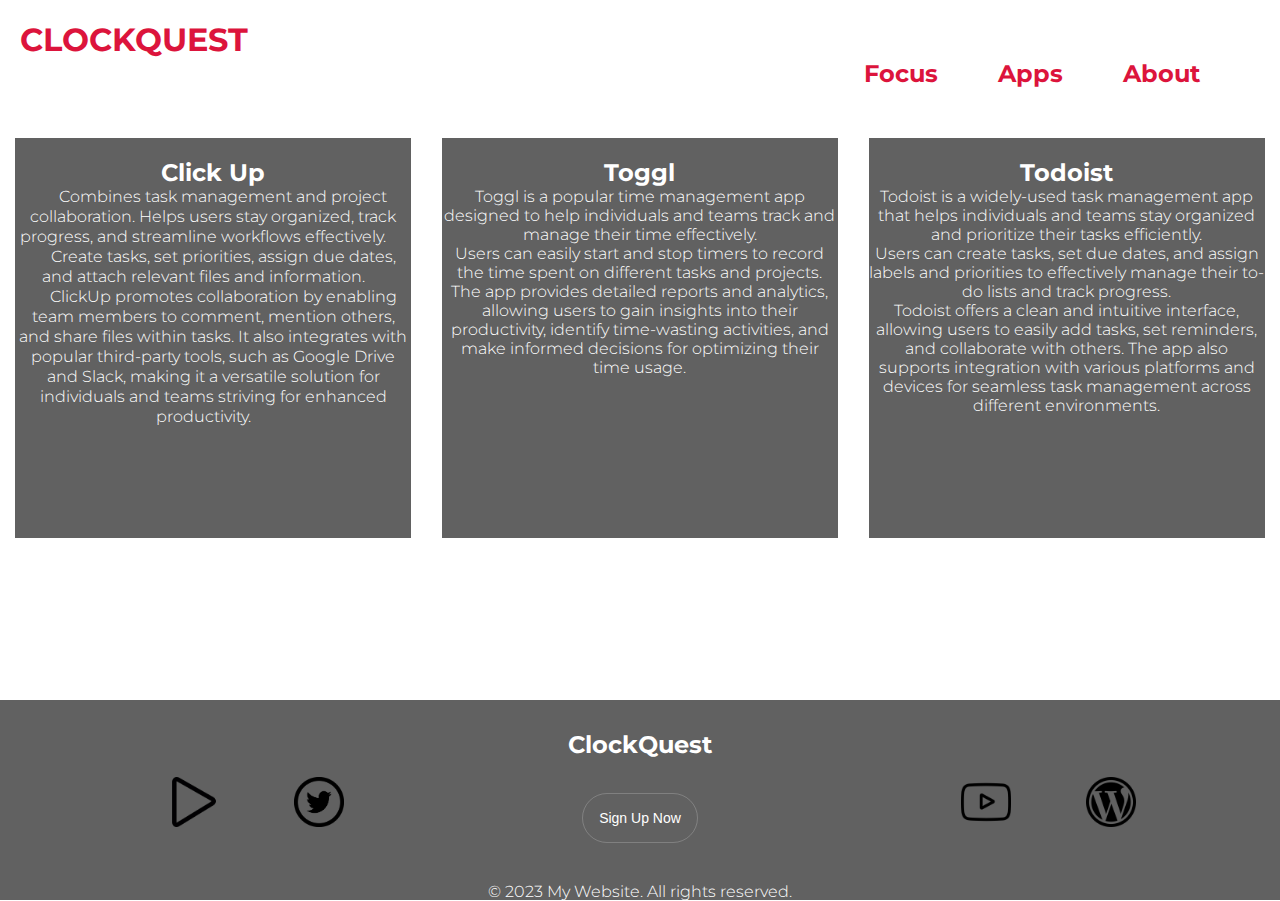
==== commit 8a7e6318: "deleted skills page" ====
--- a/apps.html
+++ b/apps.html
@@ -20,9 +20,6 @@
                     <h1 id="logo" class="logo">ClockQuest</h1>
                 </a>
                 <ul class="nav-links">
-                    <li id="active" class="active">
-                        <a href="skills.html">Skills</a>
-                    </li>
                     <li class="active">
                         <a href="focus.html">Focus</a>
                     </li>
@@ -38,7 +35,7 @@
     </header>
 
 
-    <main>
+    <main class="app-section">
         <div class="website-row">
             <div class="column">
                 <div class="column-long">
--- a/assets/css/style.css
+++ b/assets/css/style.css
@@ -80,6 +80,7 @@
 
 ul {
     list-style: none;
+    color: white;
 }
 
 .main-text-image {
@@ -383,21 +384,6 @@
     text-decoration: none;
 }
 
-/*skills html*/
-#skills-image {
-    height: 400px;
-    width: 100%;
-    background: url('../images/pexels-photo-s714701.jpeg') no-repeat left;
-    object-fit: cover;
-}
-
-#skills ls-text {
-    color: white;
-    text-align: center;
-    font-size: 150%;
-    background-color: #616161;
-}
-
 .article-border {
     border-width: 1px;
     border-style: solid;
@@ -406,6 +392,85 @@
     text-align: center;
 }
 
+/*focus section*/
+.focus-image {
+    display: flex;
+    justify-content: center;
+    align-items: center;
+    height: 300px; /* Adjust the height as needed */
+  }
+  
+  .focus-image img {
+    max-width: 100%;
+    max-height: 100%;
+  }
+.article-border h2{
+    color: crimson;
+    background-color: white;
+    animation-name: example;
+    animation-duration: 4s;}
+
+@keyframes example {
+        from {background-color: white;}
+        to {background-color: #616161;}
+      }
+      .video-focus {
+        text-align: center;
+      }
+      
+      .wrapper {
+        display: flex;
+        justify-content: space-between;
+        align-items: center;
+        flex-wrap: wrap;
+        max-width: 1200px;
+        margin: 0 auto;
+      }
+      
+      .wrapper-1,
+      .wrapper-2,
+      .wrapper-3 {
+        flex-basis: calc(33.33% - 20px);
+        margin-bottom: 20px;
+      }
+      
+      h4 {
+        color: crimson;
+        font-size: 18px;
+        margin-bottom: 5px;
+      }
+      
+      iframe {
+        width: 100%;
+        height: 180px;
+      }
+
+      ol {
+        list-style-type: decimal;
+        padding-left: 20px;
+      }
+      
+      ol li {
+        margin-bottom: 10px;
+        line-height: 1.5;
+      }
+      
+      .hover-container {
+        background-color: #f2f2f2;
+        padding: 10px;
+        border-radius: 5px;
+      }
+      
+      .hover-container h2 {
+        margin: 0;
+      }
+      
+      h4 {
+        color: crimson;
+        font-size: 18px;
+        margin: 10 10 10 10;
+      }
+      
 /* sign up form */
 .container-signup {
     display: flex;
@@ -465,6 +530,7 @@
 
 /*media queries*/
 @media screen and (max-width: 950px) {
+    /*navbar*/
     .navbar {
         padding: 0;
         display: block;
@@ -481,25 +547,50 @@
         width: 100%;
         height: auto;
         justify-content: center;
-        background-color: #616161;
+        background-color: white;
         overflow: hidden;
     }
     .nav-links a {
-        color: white;
+        color: crimson;
     }
 
     .nav-links li {
         margin: 5px auto;
-    }
-
+        border-bottom: 1px solid crimson;
+    }
+/*main text*/
     .main-text-image {
-        width: auto;
+        max-width: 50%;
+        max-height: 50%;
         padding: auto;
-        margin: 0;
-
+        margin: 20px;
+
+    }
+    .main-text-image h2{
+        font-size: 85%;
     }
     .first-main-page-image{
         display: none;
     }
+/*focus*/
+.wrapper h3{
+    align-items: center;
+}
+.wrapper{
+    margin-left: 20px;
+    justify-content: center;
+}
+.wrapper {
+    flex-direction: column;
+  }
+
+  .wrapper-1,
+  .wrapper-2,
+  .wrapper-3 {
+    flex-basis: 100%;
+    margin-bottom: 20px;
+  }
+
+/*apps*/
 
     footer {        max-height: auto;        max-width: auto;        padding: 0;    }    footer img {        max-width: 20px;        max-height: 20px;        float: left;        margin-left: 0;        display: inline-flex;    }    .website-left,    .website-right {        max-width: 20px;        max-height: 20px;        float: left;        margin-left: 0;        display: flex;        justify-content: flex-start;        gap: 0px;    }    .website-left {margin-left: 2px;}    .logo-footer {        display: none;    }    .footer-wrapper {        max-height: 20px;    }    .column {        resize: vertical;        height: auto;    }}
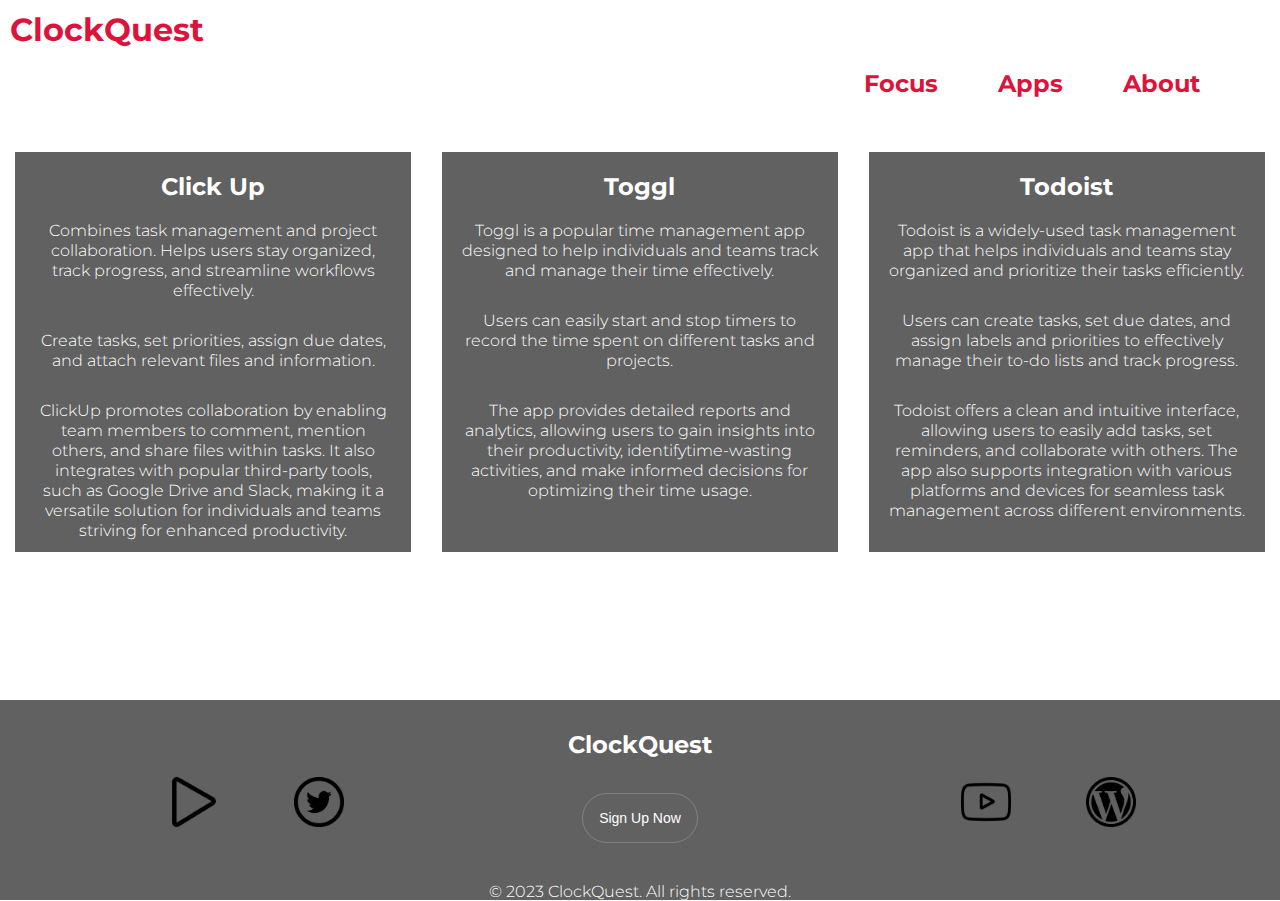
==== commit 9c11d66c: "update app css styling" ====
--- a/apps.html
+++ b/apps.html
@@ -14,11 +14,11 @@
 
 <body>
     <header>
+        <a href="index.html">
+            <h1 id="logo" class="logo">ClockQuest</h1>
+        </a>
         <nav class="navbar">
             <div class="active">
-                <a href="index.html">
-                    <h1 id="logo" class="logo">ClockQuest</h1>
-                </a>
                 <ul class="nav-links">
                     <li class="active">
                         <a href="focus.html">Focus</a>
@@ -44,26 +44,16 @@
                             aria-label="Visit the ClickUp App">
                             <h2 id="app-link-clickup">Click Up</h2>
                             <p>
-                                <ul>
-                                    <li>Combines task management and project
-                                        collaboration.
-                                        Helps users stay organized, track progress,
-                                        and streamline
-                                        workflows effectively.</li>
-
+                                <ul class="app-list">
+                                    <li>Combines task management and project collaboration. Helps users stay organized, track progress,
+                                        and streamline workflows effectively.</li>
                                     <li>
-                                        Create tasks, set priorities, assign due dates, and attach
-                                        relevant files and information.
+                                    Create tasks, set priorities, assign due dates, and attach
+                                    relevant files and information.
                                     </li>
-
-                                    <li>
-                                        ClickUp promotes collaboration by enabling team members to comment, mention
-                                        others,
-                                        and
-                                        share files within tasks. It
-                                        also integrates with popular third-party tools, such as Google Drive and Slack,
-                                        making
-                                        it a versatile solution for individuals and teams striving for
+                                    <li>ClickUp promotes collaboration by enabling team members to comment, mention
+                                        others, and share files within tasks. It also integrates with popular third-party tools, such as Google Drive and Slack,
+                                        making it a versatile solution for individuals and teams striving for
                                         enhanced productivity.
                                     </li>
                                 </ul>
@@ -72,6 +62,7 @@
                 </div>
             </div>
             <div class="column">
+                <div class="column-long">
                 <div class="middleColumn">
                     <a href="https://toggl.com/plan/index" target="_blank" rel="noopener"
                         aria-label="Visit the Toggl App">
@@ -79,25 +70,22 @@
                         <p>
                             <ul>
                                 <li>Toggl is a popular time management app designed to help individuals and teams track
-                                    and
-                                    manage their time effectively.</li>
+                                    and manage their time effectively.</li>
 
                                 <li>Users can easily start and stop timers to record the time spent on different tasks
-                                    and
-                                    projects.</li>
+                                    and projects.</li>
 
                                 <li>The app provides detailed reports and analytics, allowing users to gain insights
-                                    into
-                                    their
-                                    productivity, identify
-                                    time-wasting activities, and make informed decisions for optimizing their time
+                                    into their productivity, identifytime-wasting activities, and make informed decisions for optimizing their time
                                     usage.
                                 </li>
                             </ul>
                     </a>
                 </div>
+                </div>
             </div>
             <div class="column">
+                <div class="column-long">
                 <div class="rightColumn">
                     <a href="https://todoist.com" target="_blank" rel="noopener" aria-label="Visit the todoist App">
                         <h2 id="app-link-todoist">Todoist</h2>
@@ -122,6 +110,7 @@
                             </ul>
                     </a>
                 </div>
+            </div>
             </div>
         </div>
     </main>
@@ -157,7 +146,7 @@
 
         <div class="row">
             <div>
-                <p>&copy; 2023 My Website. All rights reserved.</p>
+                <p>&copy; 2023 ClockQuest. All rights reserved.</p>
             </div>
         </div>
 
--- a/assets/css/style.css
+++ b/assets/css/style.css
@@ -18,8 +18,9 @@
 
 .logo {
     color: crimson;
-    text-transform: uppercase;
-    text-decoration: none;
+    text-decoration: none;
+    margin-top: 10px;
+    margin-left: 10px;
 }
 
 header {
@@ -48,12 +49,12 @@
 }
 
 .main-text-image h2 {
-    font-size: 6vmin;
+    font-size: 5vmin;
     text-align: center;
 }
 
 .line {
-    width: 190px;
+    width: 150px;
     height: 4px;
     background: white;
     margin: 10px auto;
@@ -66,17 +67,38 @@
     margin-bottom: 30px;
     text-align: center;
 }
-
+/*button style hover*/
 .learnmorebtn {
-    padding: 8px 10px;
+    padding: 8px 5px;
     background: crimson;
     border-radius: 30px;
     color: white;
-    float: bottom;
-}
-
-a .learnmorebtn:hover {
-    background-color: #555;}
+}
+
+.learnmorebtn span {
+    cursor: pointer;
+    display: inline-block;
+    position: relative;
+    transition: 0.5s;
+  }
+  
+  .learnmorebtn span:after {
+    content: '\00bb';
+    position: absolute;
+    opacity: 0;
+    top: 0;
+    right: -20px;
+    transition: 0.5s;
+  }
+  
+  .learnmorebtn:hover span {
+    padding-right: 25px;
+  }
+  
+  .learnmorebtn:hover span:after {
+    opacity: 1;
+    right: 0;
+  }
 
 ul {
     list-style: none;
@@ -84,9 +106,8 @@
 }
 
 .main-text-image {
-    width: 320px;
     padding: 10px;
-    border: 5px solid gray;
+    border: 5px solid white;
     margin: 0;
     color: white;
     background-color: grey;
@@ -317,7 +338,7 @@
     display: flex;
     flex-wrap: wrap;
 }
-
+/*apps structure*/
 .column {
     text-align: center;
     text-decoration: none;
@@ -343,9 +364,9 @@
 }
 
 div.column-long ul li {
-    display: inline;
     margin: 20px;
     line-height: 20px;
+    padding-bottom: 10px;
 }
 
 /*styling app links*/
@@ -355,6 +376,7 @@
     padding-top: 20px;
     color: white;
     text-decoration: none;
+    text-align: center;
 }
 
 #app-link-toggl {
@@ -383,7 +405,14 @@
     color: crimson;
     text-decoration: none;
 }
-
+.app-list ul li {
+    text-align: center;
+    list-style-type: decimal;
+    padding-left: 20px;
+    margin-bottom: 10px;
+    line-height: 1.5;
+  }
+  
 .article-border {
     border-width: 1px;
     border-style: solid;
@@ -443,6 +472,7 @@
       iframe {
         width: 100%;
         height: 180px;
+        border:0;
       }
 
       ol {
@@ -463,12 +493,6 @@
       
       .hover-container h2 {
         margin: 0;
-      }
-      
-      h4 {
-        color: crimson;
-        font-size: 18px;
-        margin: 10 10 10 10;
       }
       
 /* sign up form */
@@ -562,7 +586,7 @@
     .main-text-image {
         max-width: 50%;
         max-height: 50%;
-        padding: auto;
+        padding: 0;
         margin: 20px;
 
     }
@@ -593,4 +617,37 @@
 
 /*apps*/
 
-    footer {        max-height: auto;        max-width: auto;        padding: 0;    }    footer img {        max-width: 20px;        max-height: 20px;        float: left;        margin-left: 0;        display: inline-flex;    }    .website-left,    .website-right {        max-width: 20px;        max-height: 20px;        float: left;        margin-left: 0;        display: flex;        justify-content: flex-start;        gap: 0px;    }    .website-left {margin-left: 2px;}    .logo-footer {        display: none;    }    .footer-wrapper {        max-height: 20px;    }    .column {        resize: vertical;        height: auto;    }}
+/*footer*/
+    footer {      
+    padding: 0;    
+}   
+    footer img {       
+        max-width: 20px;      
+        max-height: 20px;       
+        float: left;       
+        margin-left: 0;   
+        display: inline-flex;   
+     }      .website-left,    
+     .website-right {      
+          max-width: 20px;        
+          max-height: 20px;        
+          float: left;        
+          margin-left: 0;        
+          display: flex;        
+          justify-content: flex-start;        
+          gap: 0px;    
+        }    
+          .website-left {
+            margin-left: 2px;
+        }    
+        .logo-footer {    
+            display: none; 
+           }    
+      .footer-wrapper {   
+             max-height: 20px;   
+             }   
+    .column {   
+             resize: vertical;    
+             height: auto;    
+             }
+    }